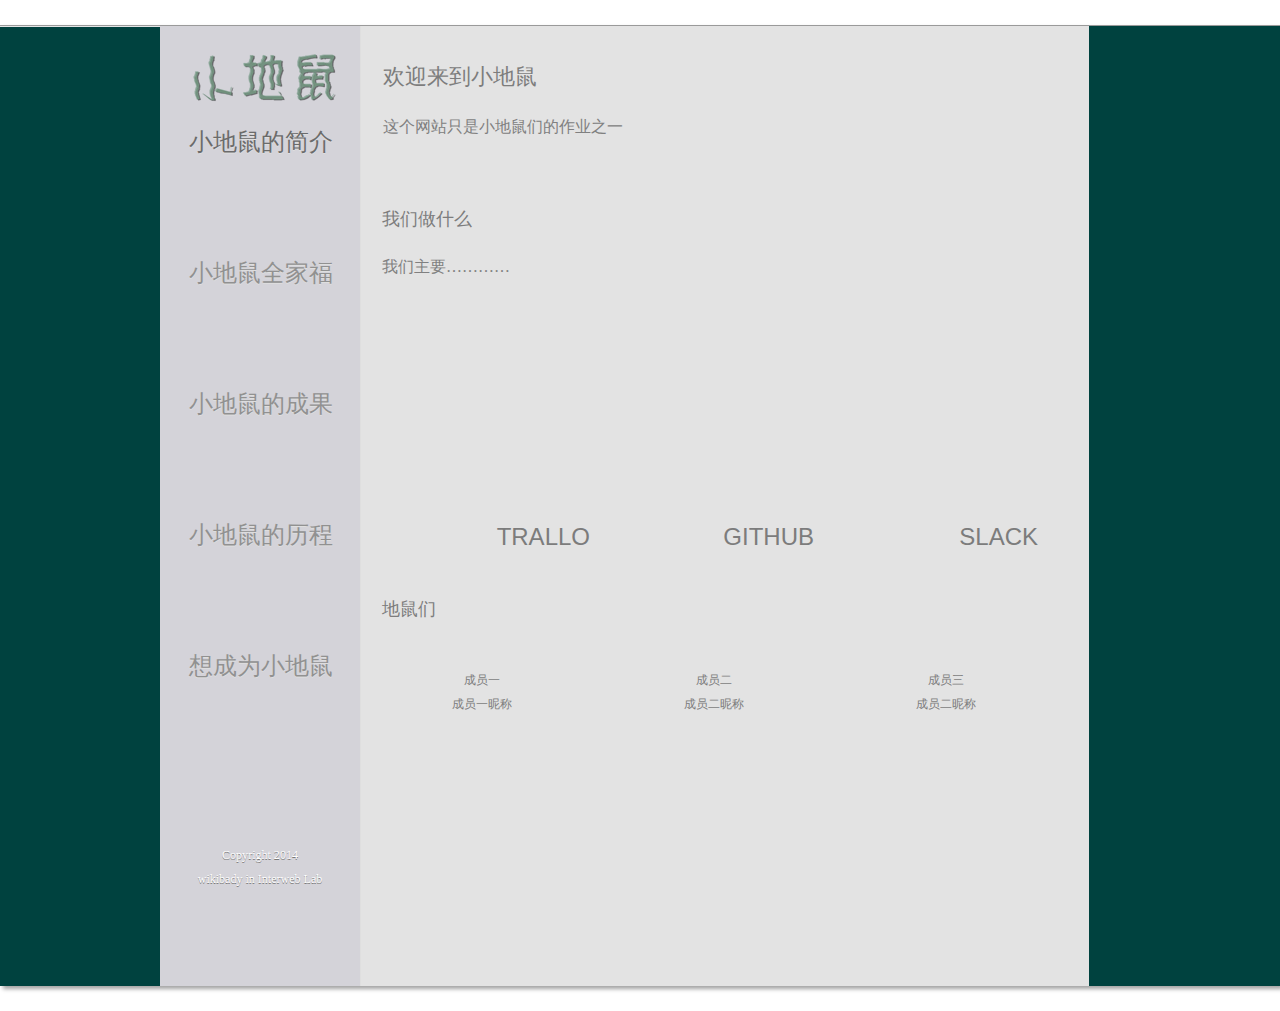
==== index.html @ 68b8af87 "lbd update" ====
<!DOCTYPE html>
<html>
<head>
	<meta charset="UTF-8">
	<title>wikibady and yaoleo</title>
	<link rel="stylesheet" href="stylesheet.css" type="text/css">
</head>
<body>
	<div class="border">
		<div id="bg">
			background
		</div>
		<div class="page">
			<div class="sidebar">
				<a href="index.html" id="logo"><img src="image/img/logo.png" alt="logo" id="img"></a>
				<br><br><br><br>
				<ul>
					<li class="selected">
						<a href="index.html">小地鼠的简介</a>
					</li>
					<br><br><br><br>
					<li>
						<a href="member.html">小地鼠全家福</a>
					</li>
					<br><br><br><br>
					<li>
						<a href="result.html">小地鼠的成果</a>
					</li>
					<br><br><br><br>
					<li>
						<a href="history.html">小地鼠的历程</a>
					</li>
                    <br><br><br><br>
					<li>
						<a href="join.html">想成为小地鼠</a>
					</li>
					<br><br><br><br>
				</ul>
                <br><br><br><br><br>
				<p>
					Copyright 2014
				</p>
				<p>
					wikibady in Interweb Lab
				</p>
			</div>
			<div class="body">
				<div>
					<h2>欢迎来到小地鼠</h2>
					<p>
						这个网站只是小地鼠们的作业之一 
					</p>
					<img src="" />
					<div>
						<h3><span>我们做什么</span></h3>
						<p>
							我们主要…………
						</p>
						<ul>
							<li id="link1">
								<a href="history.html"><span>trallo</span></a>
							</li>
							<li id="link2">
								<a href="history.html"><span>github</span></a>
							</li>
							<li id="link3">
								<a href="history.html"><span>slack</span></a>
							</li>
						</ul>
					</div>
					<div class="section">
						<h3><span>地鼠们</span></h3>
						<ul>
							<li>
								<a href="members.html"><img src="" ></a> <span>成员一</span> <span>成员一昵称</span></a> 
							</li>
							<li>
								<a href="members.html"><img src="" ></a> <span>成员二</span> <span>成员二昵称</span></a> 
							</li>
							<li>
								<a href="members.html"><img src="" ></a> <span>成员三</span> <span>成员二昵称</span></a> 
							</li>
						</ul>
					</div>
				</div>
			</div>
		</div>
	</div>
</body>
</html>
---- stylesheet.css ----
body {
	margin:0;
}
a {
	outline:none;
}
a img {
	border:0;
	display:block;
}
.border {
	position:relative;
	margin: 25px 0;
	-moz-box-shadow:    3px 3px 4px 0px #a3a3a3;
	-webkit-box-shadow: 3px 3px 4px 0px #a3a3a3;
	box-shadow:         3px 3px 4px 0px #a3a3a3;
	border-top:1px solid #9a9a9a;
	background:#00423F;
}
.page {
	width:960px;
	margin:0 auto;
	overflow:hidden;
}
#bg {
	height: 99.8%;
	left: 0;
	margin: 0;
	position: absolute;
	text-indent: -99999px;
	width: 51%;
	z-index: 0;
	border-color: #E5E5E5;
	border-style: solid none none;
	border-width: 1px;
}
.sidebar{
	background-color:#D4D3D9;
	width:200px;
	float:left;
	height:960px;
	position: relative;
	}
.sidebar #logo{
	float:right;
    position:relative;
	left:-20px;
	bottom:-20px;
}
.sidebar ul {
	padding:0;
	margin:0;
	list-style:none;
}
.sidebar ul li {
	text-align:right;
	padding:29px 27px 0 0;
}
.sidebar ul li.selected a, .sidebar ul li a:hover {
	color:#6b6b6b;
}
.sidebar ul li a {
	font-family:Impact, Haettenschweiler, "Arial Narrow Bold", sans-serif;
	font-size:24px;
	color:#919191;
	font-weight:normal;
	text-transform:uppercase;
	text-decoration:none;
	line-height:30px;
	text-shadow:0 1px 0 #dfdfdf;
	}
.sidebar p {
	clear:both;
	text-align:center;
	color:#fff;
	text-shadow:0 1px 0 #797979;
	line-height:24px;
	font-size:12px;
	margin:0;
	letter-spacing:0.001em;
	font-family: 'Conv_Muli-Regular';
	}
.body {
	float:left;
	width:728px;
	position: relative;
	background:#e3e3e3;
	height:935px;
	padding: 0 0 25px;
	border-color: #dfdfdf;
	border-style: none none none solid;
	border-width: 1px;
}
.body div h2 {
	color: #919191;
	font-family:Impact, Haettenschweiler, "Arial Narrow Bold", sans-serif;
	font-size: 22px;
	font-weight: normal;
	line-height: 30px;
	text-decoration: none;
	text-transform: uppercase;
	color: #7d7d7d;
	padding:36px 0 0 22px;
	margin:0;
}
.body div p {
	font-family: 'Conv_Muli-Italic';
	font-size:16px;
	line-height:24px;
	color:#808080;
	padding:0 0 0 22px;
	margin: 23px 0 30px;
}
.body div div {
	background:none;
	box-shadow:none;
	margin: 0 21px;
}
.body div div h3 {
	background: repeat-x right center;
	margin:20px 0 24px;
}
.body div div h3 span {
	font-family: 'Conv_Muli-Regular';
	font-size:18px;
	color:#7d7d7d;
	font-weight:normal;
	display:block;
	width: 140px;
}
.body div div p {
	padding:0;
}
.body div div ul {
	margin:0;
	padding:4px 0 7px;
	list-style:none;
	overflow:hidden;
}
.body div div ul li {
	float:left;
	height: 257px;
	width: 217px;
	position:relative;
	margin:0 0 0 7px;
}
.body div div ul li#link1 {
	background:url(../img/trello.jpg) no-repeat;
}
.body div div ul li#link1:hover, .body div div ul li#link2:hover, .body div div ul li#link3:hover {
	filter:alpha(opacity=90);
	opacity:0.9;
}
.body div div ul li#link2 {
	background:url(../img/github.jpg) no-repeat;
}
.body div div ul li#link3 {
	background:url(../img/slack.jpg) no-repeat;
}
.body div div ul li a {
	height: 257px;
	width: 217px;
	display:inline-block;
	text-decoration:none;
}
.body div div ul li a span:hover {
	color: #919191;
}
.body div div ul li a span {
	color:#7c7c7c;
	font-size:24px;
	text-transform:uppercase;
	font-family:Impact, Haettenschweiler, "Arial Narrow Bold", sans-serif;
	text-decoration:none;
	position:relative;
	float:right;
	top: 210px;
	right:16px;
}
.body div div.section ul {
	height:200px;
	padding-bottom: 33px;
}
.body div div.section ul li:first-child {
	margin:0;
}
.body div div.section ul li {
	text-align:center;
	background: 0 113px;
	width:200px;
	margin: 0 0 0 32px;
}
.body div div.section ul li a:first-child {
	height:auto;
	margin:0 0 13px 0;
}
.body div div.section ul li a:first-child img {
	border:1px solid #e3e3e3;
}
.body div div.section ul li span {
	font-family: 'Conv_Muli-Regular';
	color:#7d7d7d;
	font-size:12px;
	display:block;
	line-height:24px;
}
.body div div.section ul li a {
	width:auto;
	font-size:14px;
	color:#7d7d7d;
	font-family:Impact, Haettenschweiler, "Arial Narrow Bold", sans-serif;
	text-decoration:none;
	text-transform:uppercase;
	font-weight:normal;
	height:auto;
}
.body div div.section ul li a:hover {
	color:#404040;
}
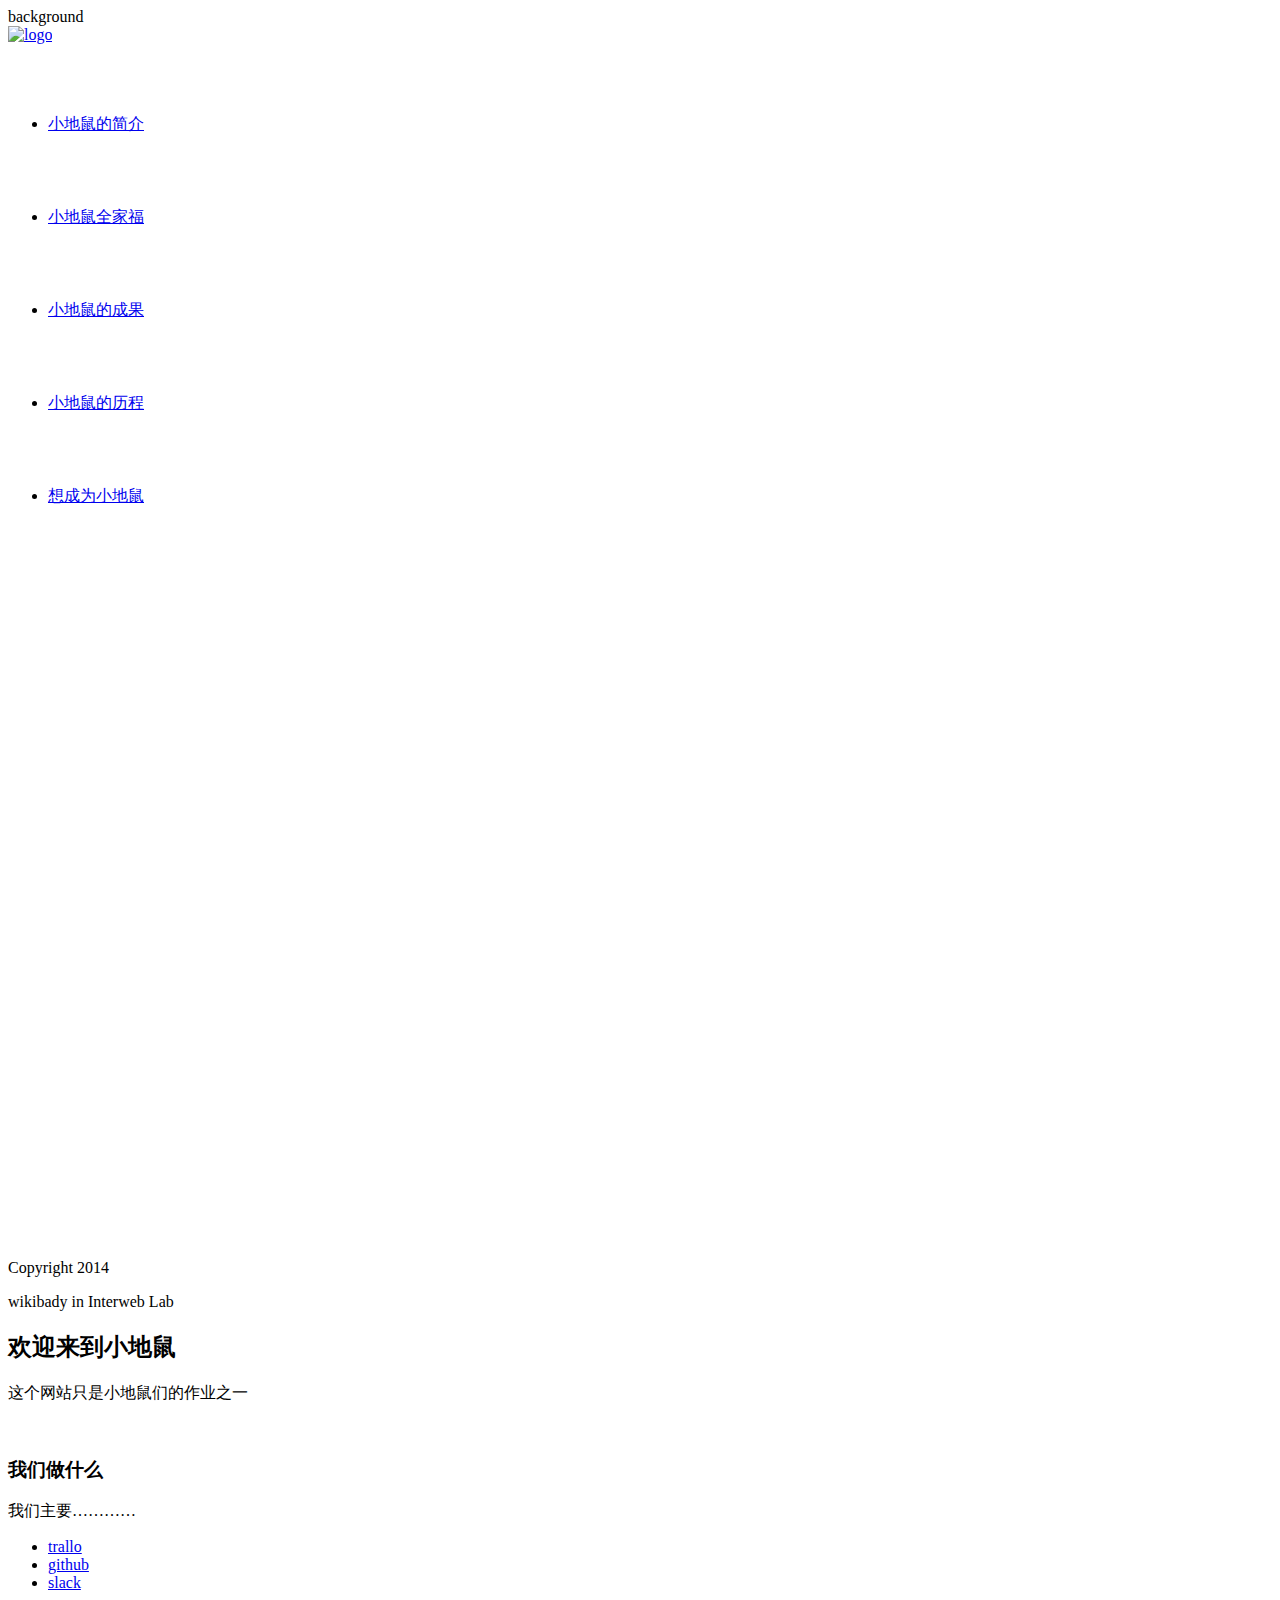
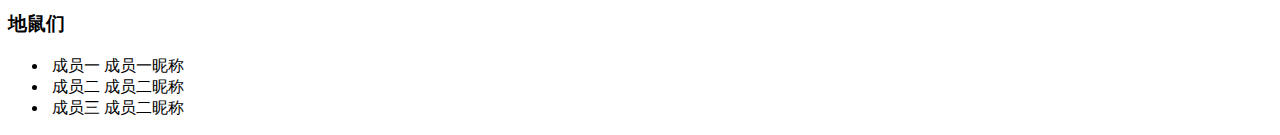
==== commit f6401c4b: "Revert "lbd update"" ====
--- a/index.html
+++ b/index.html
@@ -12,7 +12,7 @@
 		</div>
 		<div class="page">
 			<div class="sidebar">
-				<a href="index.html" id="logo"><img src="image/img/logo.png" alt="logo" id="img"></a>
+				<a href="../" id="logo"><img src="images/logo.png" alt="logo"></a>
 				<br><br><br><br>
 				<ul>
 					<li class="selected">
@@ -36,7 +36,7 @@
 					</li>
 					<br><br><br><br>
 				</ul>
-                <br><br><br><br><br>
+                 <br><br><br><br><br><br><br><br><br><br><br><br><br><br><br><br><br><br><br><br><br><br><br><br><br><br><br><br><br><br><br><br><br><br><br><br>
 				<p>
 					Copyright 2014
 				</p>
@@ -87,4 +87,4 @@
 		</div>
 	</div>
 </body>
-</html>+</html>
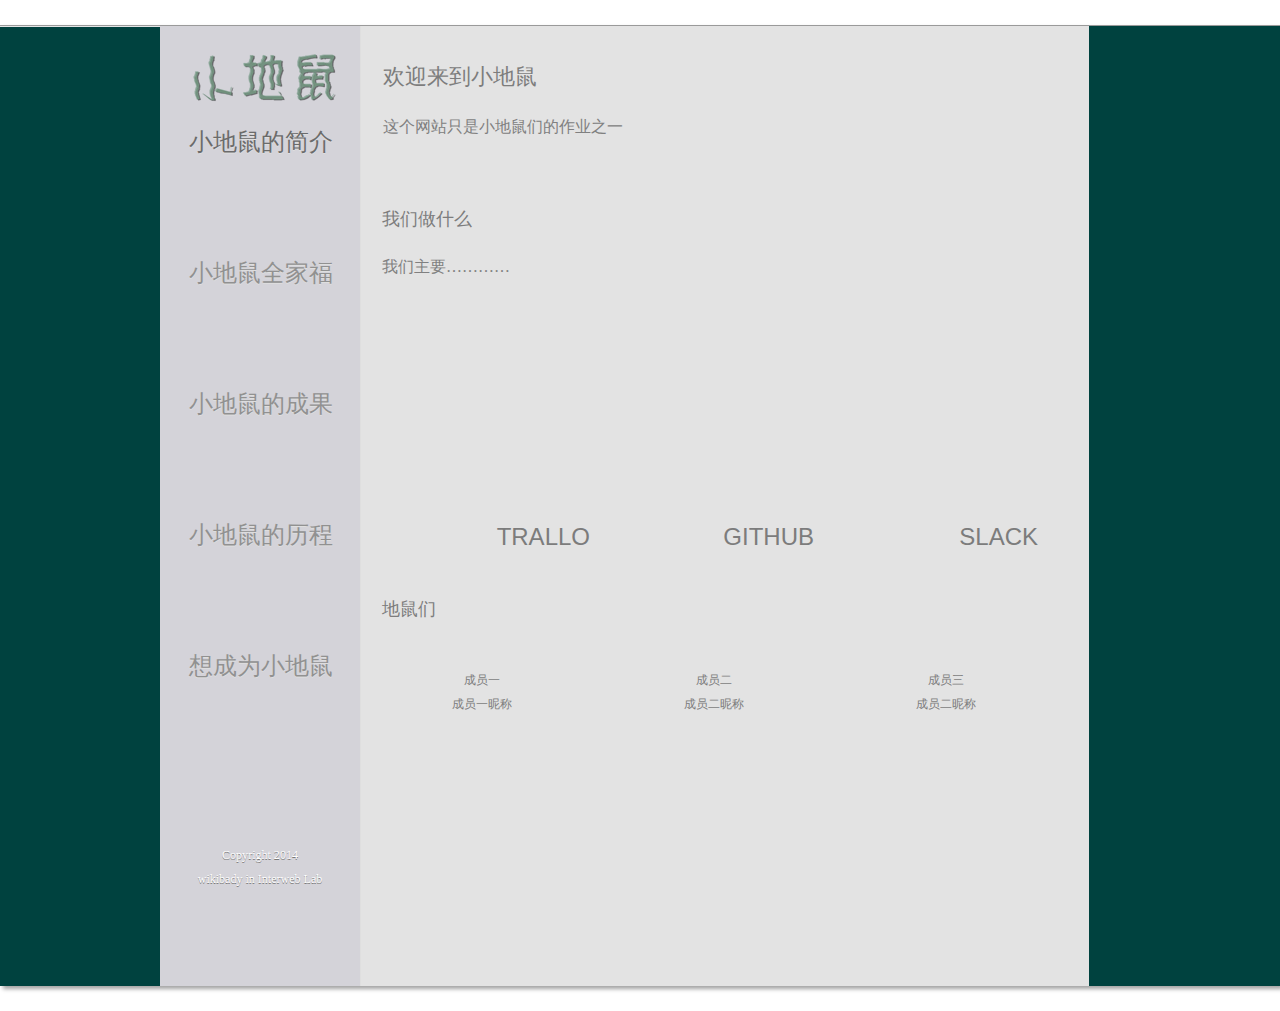
==== commit 9ad9eeab: "Revert "Revert "lbd update""" ====
--- a/index.html
+++ b/index.html
@@ -12,7 +12,7 @@
 		</div>
 		<div class="page">
 			<div class="sidebar">
-				<a href="../" id="logo"><img src="images/logo.png" alt="logo"></a>
+				<a href="index.html" id="logo"><img src="image/img/logo.png" alt="logo" id="img"></a>
 				<br><br><br><br>
 				<ul>
 					<li class="selected">
@@ -36,7 +36,7 @@
 					</li>
 					<br><br><br><br>
 				</ul>
-                 <br><br><br><br><br><br><br><br><br><br><br><br><br><br><br><br><br><br><br><br><br><br><br><br><br><br><br><br><br><br><br><br><br><br><br><br>
+                <br><br><br><br><br>
 				<p>
 					Copyright 2014
 				</p>
@@ -87,4 +87,4 @@
 		</div>
 	</div>
 </body>
-</html>
+</html>--- a/stylesheet.css
+++ b/stylesheet.css
@@ -0,0 +1,220 @@
+
+body {
+	margin:0;
+}
+a {
+	outline:none;
+}
+a img {
+	border:0;
+	display:block;
+}
+.border {
+	position:relative;
+	margin: 25px 0;
+	-moz-box-shadow:    3px 3px 4px 0px #a3a3a3;
+	-webkit-box-shadow: 3px 3px 4px 0px #a3a3a3;
+	box-shadow:         3px 3px 4px 0px #a3a3a3;
+	border-top:1px solid #9a9a9a;
+	background:#00423F;
+}
+.page {
+	width:960px;
+	margin:0 auto;
+	overflow:hidden;
+}
+#bg {
+	height: 99.8%;
+	left: 0;
+	margin: 0;
+	position: absolute;
+	text-indent: -99999px;
+	width: 51%;
+	z-index: 0;
+	border-color: #E5E5E5;
+	border-style: solid none none;
+	border-width: 1px;
+}
+.sidebar{
+	background-color:#D4D3D9;
+	width:200px;
+	float:left;
+	height:960px;
+	position: relative;
+	}
+.sidebar #logo{
+	float:right;
+    position:relative;
+	left:-20px;
+	bottom:-20px;
+}
+.sidebar ul {
+	padding:0;
+	margin:0;
+	list-style:none;
+}
+.sidebar ul li {
+	text-align:right;
+	padding:29px 27px 0 0;
+}
+.sidebar ul li.selected a, .sidebar ul li a:hover {
+	color:#6b6b6b;
+}
+.sidebar ul li a {
+	font-family:Impact, Haettenschweiler, "Arial Narrow Bold", sans-serif;
+	font-size:24px;
+	color:#919191;
+	font-weight:normal;
+	text-transform:uppercase;
+	text-decoration:none;
+	line-height:30px;
+	text-shadow:0 1px 0 #dfdfdf;
+	}
+.sidebar p {
+	clear:both;
+	text-align:center;
+	color:#fff;
+	text-shadow:0 1px 0 #797979;
+	line-height:24px;
+	font-size:12px;
+	margin:0;
+	letter-spacing:0.001em;
+	font-family: 'Conv_Muli-Regular';
+	}
+.body {
+	float:left;
+	width:728px;
+	position: relative;
+	background:#e3e3e3;
+	height:935px;
+	padding: 0 0 25px;
+	border-color: #dfdfdf;
+	border-style: none none none solid;
+	border-width: 1px;
+}
+.body div h2 {
+	color: #919191;
+	font-family:Impact, Haettenschweiler, "Arial Narrow Bold", sans-serif;
+	font-size: 22px;
+	font-weight: normal;
+	line-height: 30px;
+	text-decoration: none;
+	text-transform: uppercase;
+	color: #7d7d7d;
+	padding:36px 0 0 22px;
+	margin:0;
+}
+.body div p {
+	font-family: 'Conv_Muli-Italic';
+	font-size:16px;
+	line-height:24px;
+	color:#808080;
+	padding:0 0 0 22px;
+	margin: 23px 0 30px;
+}
+.body div div {
+	background:none;
+	box-shadow:none;
+	margin: 0 21px;
+}
+.body div div h3 {
+	background: repeat-x right center;
+	margin:20px 0 24px;
+}
+.body div div h3 span {
+	font-family: 'Conv_Muli-Regular';
+	font-size:18px;
+	color:#7d7d7d;
+	font-weight:normal;
+	display:block;
+	width: 140px;
+}
+.body div div p {
+	padding:0;
+}
+.body div div ul {
+	margin:0;
+	padding:4px 0 7px;
+	list-style:none;
+	overflow:hidden;
+}
+.body div div ul li {
+	float:left;
+	height: 257px;
+	width: 217px;
+	position:relative;
+	margin:0 0 0 7px;
+}
+.body div div ul li#link1 {
+	background:url(../img/trello.jpg) no-repeat;
+}
+.body div div ul li#link1:hover, .body div div ul li#link2:hover, .body div div ul li#link3:hover {
+	filter:alpha(opacity=90);
+	opacity:0.9;
+}
+.body div div ul li#link2 {
+	background:url(../img/github.jpg) no-repeat;
+}
+.body div div ul li#link3 {
+	background:url(../img/slack.jpg) no-repeat;
+}
+.body div div ul li a {
+	height: 257px;
+	width: 217px;
+	display:inline-block;
+	text-decoration:none;
+}
+.body div div ul li a span:hover {
+	color: #919191;
+}
+.body div div ul li a span {
+	color:#7c7c7c;
+	font-size:24px;
+	text-transform:uppercase;
+	font-family:Impact, Haettenschweiler, "Arial Narrow Bold", sans-serif;
+	text-decoration:none;
+	position:relative;
+	float:right;
+	top: 210px;
+	right:16px;
+}
+.body div div.section ul {
+	height:200px;
+	padding-bottom: 33px;
+}
+.body div div.section ul li:first-child {
+	margin:0;
+}
+.body div div.section ul li {
+	text-align:center;
+	background: 0 113px;
+	width:200px;
+	margin: 0 0 0 32px;
+}
+.body div div.section ul li a:first-child {
+	height:auto;
+	margin:0 0 13px 0;
+}
+.body div div.section ul li a:first-child img {
+	border:1px solid #e3e3e3;
+}
+.body div div.section ul li span {
+	font-family: 'Conv_Muli-Regular';
+	color:#7d7d7d;
+	font-size:12px;
+	display:block;
+	line-height:24px;
+}
+.body div div.section ul li a {
+	width:auto;
+	font-size:14px;
+	color:#7d7d7d;
+	font-family:Impact, Haettenschweiler, "Arial Narrow Bold", sans-serif;
+	text-decoration:none;
+	text-transform:uppercase;
+	font-weight:normal;
+	height:auto;
+}
+.body div div.section ul li a:hover {
+	color:#404040;
+}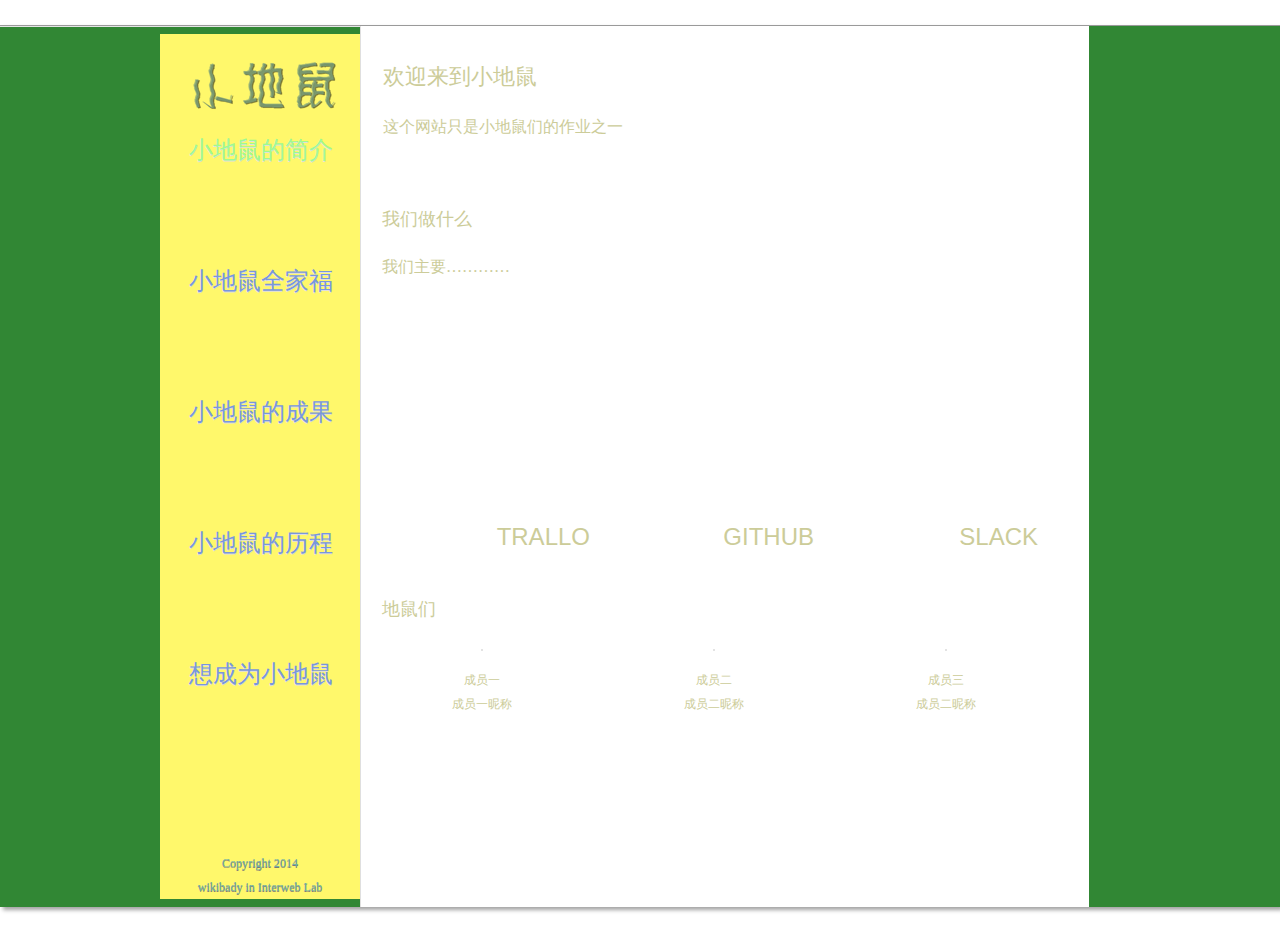
==== commit 05be5261: "color！！cloor！！" ====
--- a/index.html
+++ b/index.html
@@ -3,7 +3,7 @@
 <head>
 	<meta charset="UTF-8">
 	<title>wikibady and yaoleo</title>
-	<link rel="stylesheet" href="stylesheet.css" type="text/css">
+	<link rel="stylesheet" href="stylesheet.css" type="text/css"></link>
 </head>
 <body>
 	<div class="border">
@@ -72,13 +72,13 @@
 						<h3><span>地鼠们</span></h3>
 						<ul>
 							<li>
-								<a href="members.html"><img src="" ></a> <span>成员一</span> <span>成员一昵称</span></a> 
+								<a href="member.html"><img src="" ></a> <span>成员一</span> <span>成员一昵称</span></a> 
 							</li>
 							<li>
-								<a href="members.html"><img src="" ></a> <span>成员二</span> <span>成员二昵称</span></a> 
+								<a href="member.html"><img src="" ></a> <span>成员二</span> <span>成员二昵称</span></a> 
 							</li>
 							<li>
-								<a href="members.html"><img src="" ></a> <span>成员三</span> <span>成员二昵称</span></a> 
+								<a href="member.html"><img src="" ></a> <span>成员三</span> <span>成员二昵称</span></a> 
 							</li>
 						</ul>
 					</div>
--- a/stylesheet.css
+++ b/stylesheet.css
@@ -16,7 +16,7 @@
 	-webkit-box-shadow: 3px 3px 4px 0px #a3a3a3;
 	box-shadow:         3px 3px 4px 0px #a3a3a3;
 	border-top:1px solid #9a9a9a;
-	background:#00423F;
+	background:#318734;
 }
 .page {
 	width:960px;
@@ -36,11 +36,12 @@
 	border-width: 1px;
 }
 .sidebar{
-	background-color:#D4D3D9;
+	background-color:#FFF86B;
 	width:200px;
 	float:left;
-	height:960px;
+	height:auto;
 	position: relative;
+	bottom:-8px;
 	}
 .sidebar #logo{
 	float:right;
@@ -53,17 +54,18 @@
 	margin:0;
 	list-style:none;
 }
+
 .sidebar ul li {
 	text-align:right;
 	padding:29px 27px 0 0;
 }
 .sidebar ul li.selected a, .sidebar ul li a:hover {
-	color:#6b6b6b;
+	color:#9FFA8F;
 }
 .sidebar ul li a {
 	font-family:Impact, Haettenschweiler, "Arial Narrow Bold", sans-serif;
 	font-size:24px;
-	color:#919191;
+	color:#7997DC;
 	font-weight:normal;
 	text-transform:uppercase;
 	text-decoration:none;
@@ -73,7 +75,7 @@
 .sidebar p {
 	clear:both;
 	text-align:center;
-	color:#fff;
+    color:#71AFA4;
 	text-shadow:0 1px 0 #797979;
 	line-height:24px;
 	font-size:12px;
@@ -85,22 +87,22 @@
 	float:left;
 	width:728px;
 	position: relative;
-	background:#e3e3e3;
-	height:935px;
+	background:#ffffff;
+	height:auto;
 	padding: 0 0 25px;
 	border-color: #dfdfdf;
 	border-style: none none none solid;
 	border-width: 1px;
 }
 .body div h2 {
-	color: #919191;
+	color: #cccc99;
 	font-family:Impact, Haettenschweiler, "Arial Narrow Bold", sans-serif;
 	font-size: 22px;
 	font-weight: normal;
 	line-height: 30px;
 	text-decoration: none;
 	text-transform: uppercase;
-	color: #7d7d7d;
+	color: #cccc99;
 	padding:36px 0 0 22px;
 	margin:0;
 }
@@ -108,7 +110,7 @@
 	font-family: 'Conv_Muli-Italic';
 	font-size:16px;
 	line-height:24px;
-	color:#808080;
+	color:#cccc99;
 	padding:0 0 0 22px;
 	margin: 23px 0 30px;
 }
@@ -124,7 +126,7 @@
 .body div div h3 span {
 	font-family: 'Conv_Muli-Regular';
 	font-size:18px;
-	color:#7d7d7d;
+	color:#cccc99;
 	font-weight:normal;
 	display:block;
 	width: 140px;
@@ -165,10 +167,10 @@
 	text-decoration:none;
 }
 .body div div ul li a span:hover {
-	color: #919191;
+	color: #cccc99;
 }
 .body div div ul li a span {
-	color:#7c7c7c;
+	color:#cccc99;
 	font-size:24px;
 	text-transform:uppercase;
 	font-family:Impact, Haettenschweiler, "Arial Narrow Bold", sans-serif;
@@ -200,7 +202,7 @@
 }
 .body div div.section ul li span {
 	font-family: 'Conv_Muli-Regular';
-	color:#7d7d7d;
+	color:#cccc99;
 	font-size:12px;
 	display:block;
 	line-height:24px;
@@ -216,5 +218,5 @@
 	height:auto;
 }
 .body div div.section ul li a:hover {
-	color:#404040;
+	color:#cccc99;
 }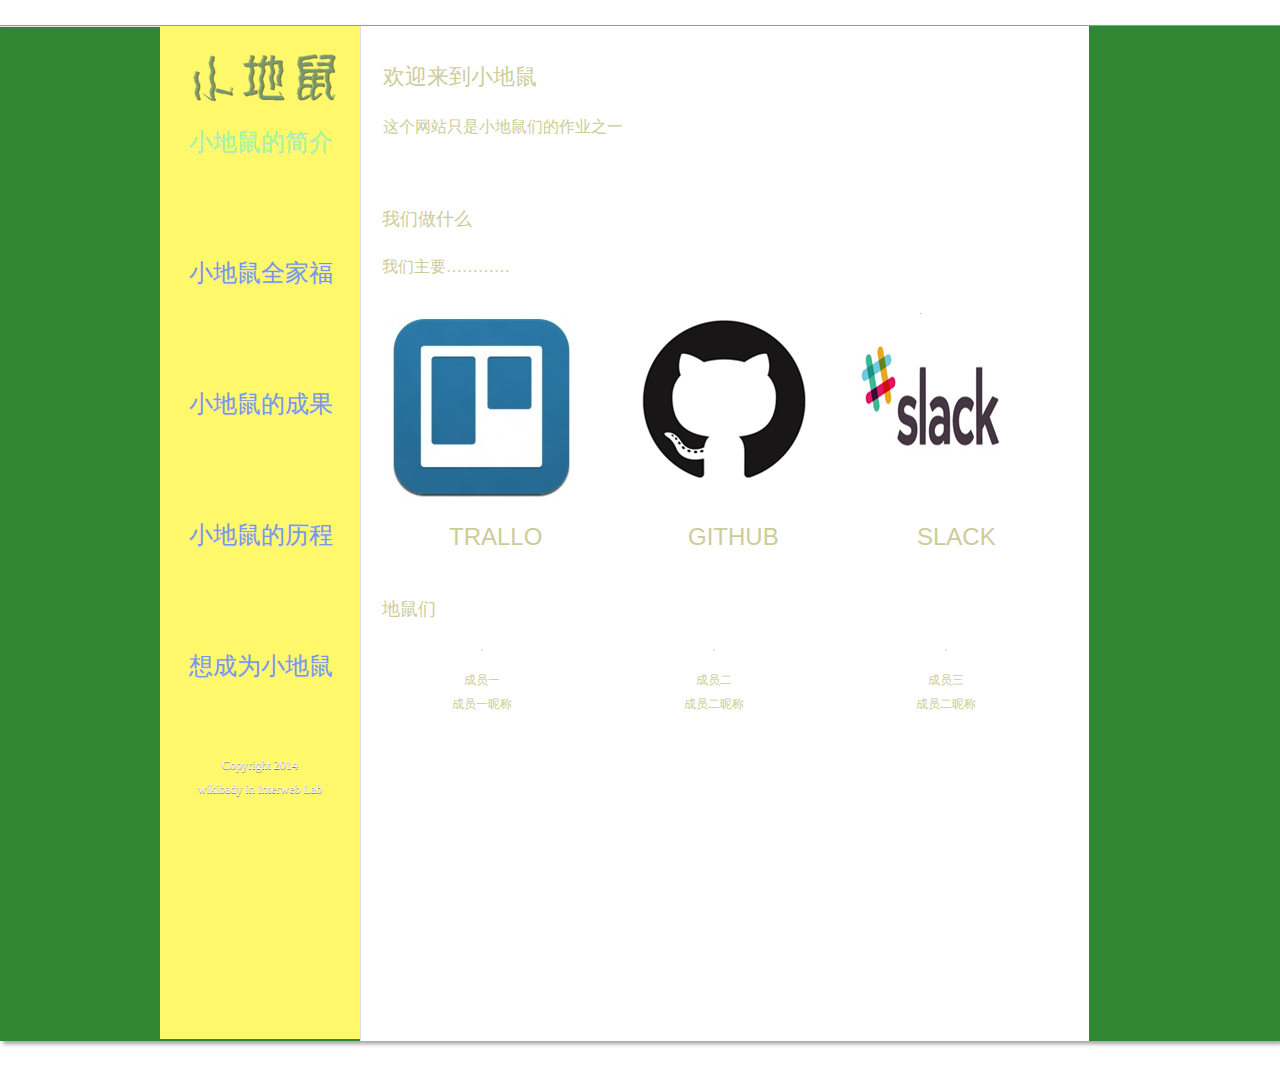
==== commit bace72f5: "2ed committed" ====
--- a/index.html
+++ b/index.html
@@ -10,8 +10,8 @@
 		<div id="bg">
 			background
 		</div>
-		<div class="page">
-			<div class="sidebar">
+		<div class="page" id="main">
+			<div class="sidebar" id="left">
 				<a href="index.html" id="logo"><img src="image/img/logo.png" alt="logo" id="img"></a>
 				<br><br><br><br>
 				<ul>
@@ -36,7 +36,7 @@
 					</li>
 					<br><br><br><br>
 				</ul>
-                <br><br><br><br><br>
+ 
 				<p>
 					Copyright 2014
 				</p>
@@ -44,7 +44,7 @@
 					wikibady in Interweb Lab
 				</p>
 			</div>
-			<div class="body">
+			<div class="body" id="right">
 				<div>
 					<h2>欢迎来到小地鼠</h2>
 					<p>
@@ -75,7 +75,7 @@
 								<a href="member.html"><img src="" ></a> <span>成员一</span> <span>成员一昵称</span></a> 
 							</li>
 							<li>
-								<a href="member.html"><img src="" ></a> <span>成员二</span> <span>成员二昵称</span></a> 
+								<a href="member.html"><img src="" ></a> <span><span>成员二</span></span> <span>成员二昵称</span></a> 
 							</li>
 							<li>
 								<a href="member.html"><img src="" ></a> <span>成员三</span> <span>成员二昵称</span></a> 
@@ -87,4 +87,8 @@
 		</div>
 	</div>
 </body>
+<script type="text/javascript">
+document.getElementById("right").style.height=document.getElementById("main").scrollHeight+"px";
+document.getElementById("left").style.height=document.getElementById("main").scrollHeight-2+"px";
+</script>
 </html>--- a/stylesheet.css
+++ b/stylesheet.css
@@ -40,9 +40,12 @@
 	width:200px;
 	float:left;
 	height:auto;
+
 	position: relative;
-	bottom:-8px;
+
+
 	}
+	
 .sidebar #logo{
 	float:right;
     position:relative;
@@ -75,7 +78,7 @@
 .sidebar p {
 	clear:both;
 	text-align:center;
-    color:#71AFA4;
+    color:#ffffff;
 	text-shadow:0 1px 0 #797979;
 	line-height:24px;
 	font-size:12px;
@@ -89,6 +92,8 @@
 	position: relative;
 	background:#ffffff;
 	height:auto;
+	min-height:965px ;
+    max-height:1500px;
 	padding: 0 0 25px;
 	border-color: #dfdfdf;
 	border-style: none none none solid;
@@ -148,17 +153,21 @@
 	margin:0 0 0 7px;
 }
 .body div div ul li#link1 {
-	background:url(../img/trello.jpg) no-repeat;
+	background:url(../image/img/trello.jpg) no-repeat;
 }
 .body div div ul li#link1:hover, .body div div ul li#link2:hover, .body div div ul li#link3:hover {
 	filter:alpha(opacity=90);
 	opacity:0.9;
 }
 .body div div ul li#link2 {
-	background:url(../img/github.jpg) no-repeat;
+	background:url(../image/img/github.png) no-repeat;
+	position:relative;
+	right:-15px;
 }
 .body div div ul li#link3 {
-	background:url(../img/slack.jpg) no-repeat;
+	background:url(../image/img/slack.png) no-repeat;
+	position:relative;
+	right:-20px;
 }
 .body div div ul li a {
 	height: 257px;
@@ -168,6 +177,7 @@
 }
 .body div div ul li a span:hover {
 	color: #cccc99;
+	
 }
 .body div div ul li a span {
 	color:#cccc99;
@@ -176,10 +186,11 @@
 	font-family:Impact, Haettenschweiler, "Arial Narrow Bold", sans-serif;
 	text-decoration:none;
 	position:relative;
-	float:right;
+	float:center;
 	top: 210px;
-	right:16px;
-}
+	right:-60px;
+}
+
 .body div div.section ul {
 	height:200px;
 	padding-bottom: 33px;
@@ -219,4 +230,4 @@
 }
 .body div div.section ul li a:hover {
 	color:#cccc99;
-}+}
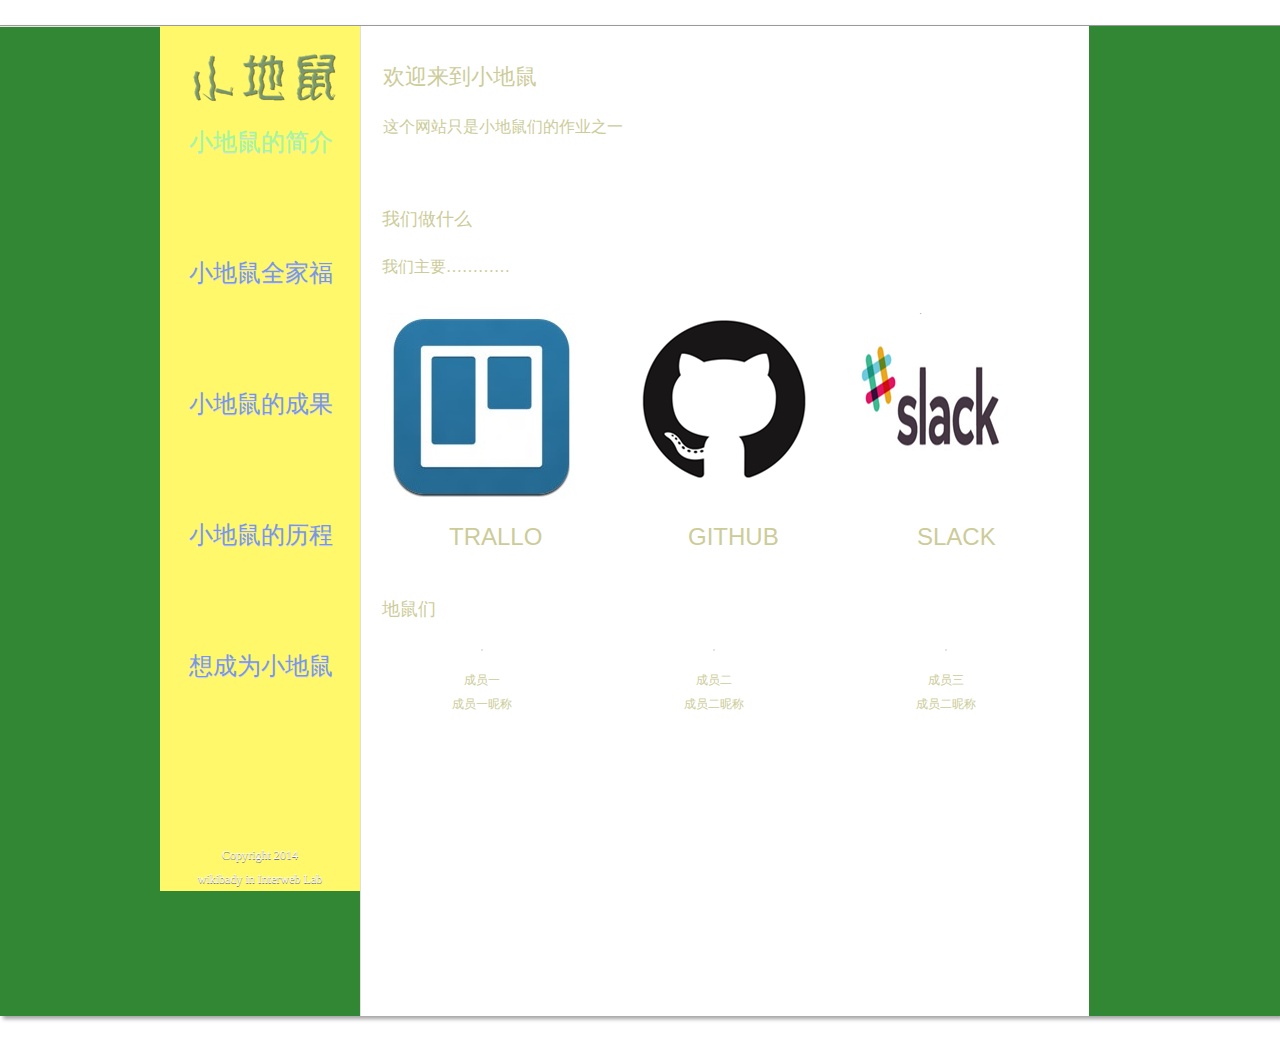
==== commit 5e99f24c: "." ====
--- a/index.html
+++ b/index.html
@@ -3,15 +3,15 @@
 <head>
 	<meta charset="UTF-8">
 	<title>wikibady and yaoleo</title>
-	<link rel="stylesheet" href="stylesheet.css" type="text/css"></link>
+	<link rel="stylesheet" href="stylesheet.css" type="text/css">
 </head>
 <body>
 	<div class="border">
 		<div id="bg">
 			background
 		</div>
-		<div class="page" id="main">
-			<div class="sidebar" id="left">
+		<div class="page">
+			<div class="sidebar">
 				<a href="index.html" id="logo"><img src="image/img/logo.png" alt="logo" id="img"></a>
 				<br><br><br><br>
 				<ul>
@@ -36,7 +36,7 @@
 					</li>
 					<br><br><br><br>
 				</ul>
- 
+                <br><br><br><br><br>
 				<p>
 					Copyright 2014
 				</p>
@@ -44,7 +44,7 @@
 					wikibady in Interweb Lab
 				</p>
 			</div>
-			<div class="body" id="right">
+			<div class="body">
 				<div>
 					<h2>欢迎来到小地鼠</h2>
 					<p>
@@ -72,13 +72,13 @@
 						<h3><span>地鼠们</span></h3>
 						<ul>
 							<li>
-								<a href="member.html"><img src="" ></a> <span>成员一</span> <span>成员一昵称</span></a> 
+								<a href="members.html"><img src="" ></a> <span>成员一</span> <span>成员一昵称</span></a> 
 							</li>
 							<li>
-								<a href="member.html"><img src="" ></a> <span><span>成员二</span></span> <span>成员二昵称</span></a> 
+								<a href="members.html"><img src="" ></a> <span>成员二</span> <span>成员二昵称</span></a> 
 							</li>
 							<li>
-								<a href="member.html"><img src="" ></a> <span>成员三</span> <span>成员二昵称</span></a> 
+								<a href="members.html"><img src="" ></a> <span>成员三</span> <span>成员二昵称</span></a> 
 							</li>
 						</ul>
 					</div>
@@ -87,8 +87,4 @@
 		</div>
 	</div>
 </body>
-<script type="text/javascript">
-document.getElementById("right").style.height=document.getElementById("main").scrollHeight+"px";
-document.getElementById("left").style.height=document.getElementById("main").scrollHeight-2+"px";
-</script>
 </html>--- a/stylesheet.css
+++ b/stylesheet.css
@@ -93,7 +93,6 @@
 	background:#ffffff;
 	height:auto;
 	min-height:965px ;
-    max-height:1500px;
 	padding: 0 0 25px;
 	border-color: #dfdfdf;
 	border-style: none none none solid;
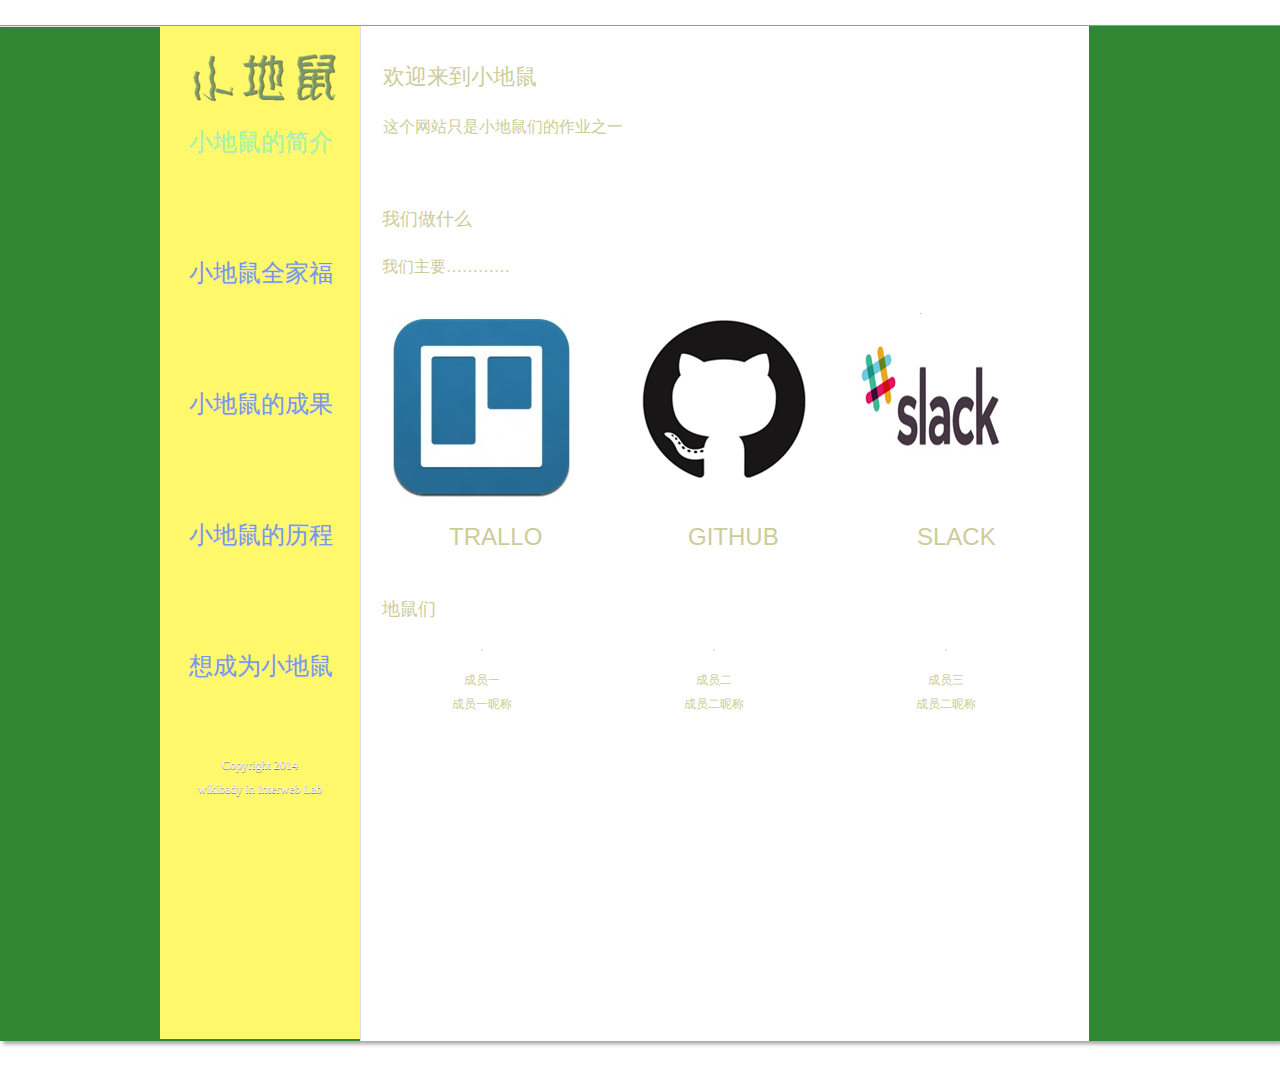
==== commit f2f970eb: "commit again" ====
--- a/index.html
+++ b/index.html
@@ -3,15 +3,15 @@
 <head>
 	<meta charset="UTF-8">
 	<title>wikibady and yaoleo</title>
-	<link rel="stylesheet" href="stylesheet.css" type="text/css">
+	<link rel="stylesheet" href="stylesheet.css" type="text/css"></link>
 </head>
 <body>
 	<div class="border">
 		<div id="bg">
 			background
 		</div>
-		<div class="page">
-			<div class="sidebar">
+		<div class="page" id="main">
+			<div class="sidebar" id="left">
 				<a href="index.html" id="logo"><img src="image/img/logo.png" alt="logo" id="img"></a>
 				<br><br><br><br>
 				<ul>
@@ -36,7 +36,7 @@
 					</li>
 					<br><br><br><br>
 				</ul>
-                <br><br><br><br><br>
+ 
 				<p>
 					Copyright 2014
 				</p>
@@ -44,7 +44,7 @@
 					wikibady in Interweb Lab
 				</p>
 			</div>
-			<div class="body">
+			<div class="body" id="right">
 				<div>
 					<h2>欢迎来到小地鼠</h2>
 					<p>
@@ -72,13 +72,13 @@
 						<h3><span>地鼠们</span></h3>
 						<ul>
 							<li>
-								<a href="members.html"><img src="" ></a> <span>成员一</span> <span>成员一昵称</span></a> 
+								<a href="member.html"><img src="" ></a> <span>成员一</span> <span>成员一昵称</span></a> 
 							</li>
 							<li>
-								<a href="members.html"><img src="" ></a> <span>成员二</span> <span>成员二昵称</span></a> 
+								<a href="member.html"><img src="" ></a> <span><span>成员二</span></span> <span>成员二昵称</span></a> 
 							</li>
 							<li>
-								<a href="members.html"><img src="" ></a> <span>成员三</span> <span>成员二昵称</span></a> 
+								<a href="member.html"><img src="" ></a> <span>成员三</span> <span>成员二昵称</span></a> 
 							</li>
 						</ul>
 					</div>
@@ -87,4 +87,8 @@
 		</div>
 	</div>
 </body>
+<script type="text/javascript">
+document.getElementById("right").style.height=document.getElementById("main").scrollHeight+"px";
+document.getElementById("left").style.height=document.getElementById("main").scrollHeight-2+"px";
+</script>
 </html>--- a/stylesheet.css
+++ b/stylesheet.css
@@ -93,6 +93,7 @@
 	background:#ffffff;
 	height:auto;
 	min-height:965px ;
+    max-height:1500px;
 	padding: 0 0 25px;
 	border-color: #dfdfdf;
 	border-style: none none none solid;
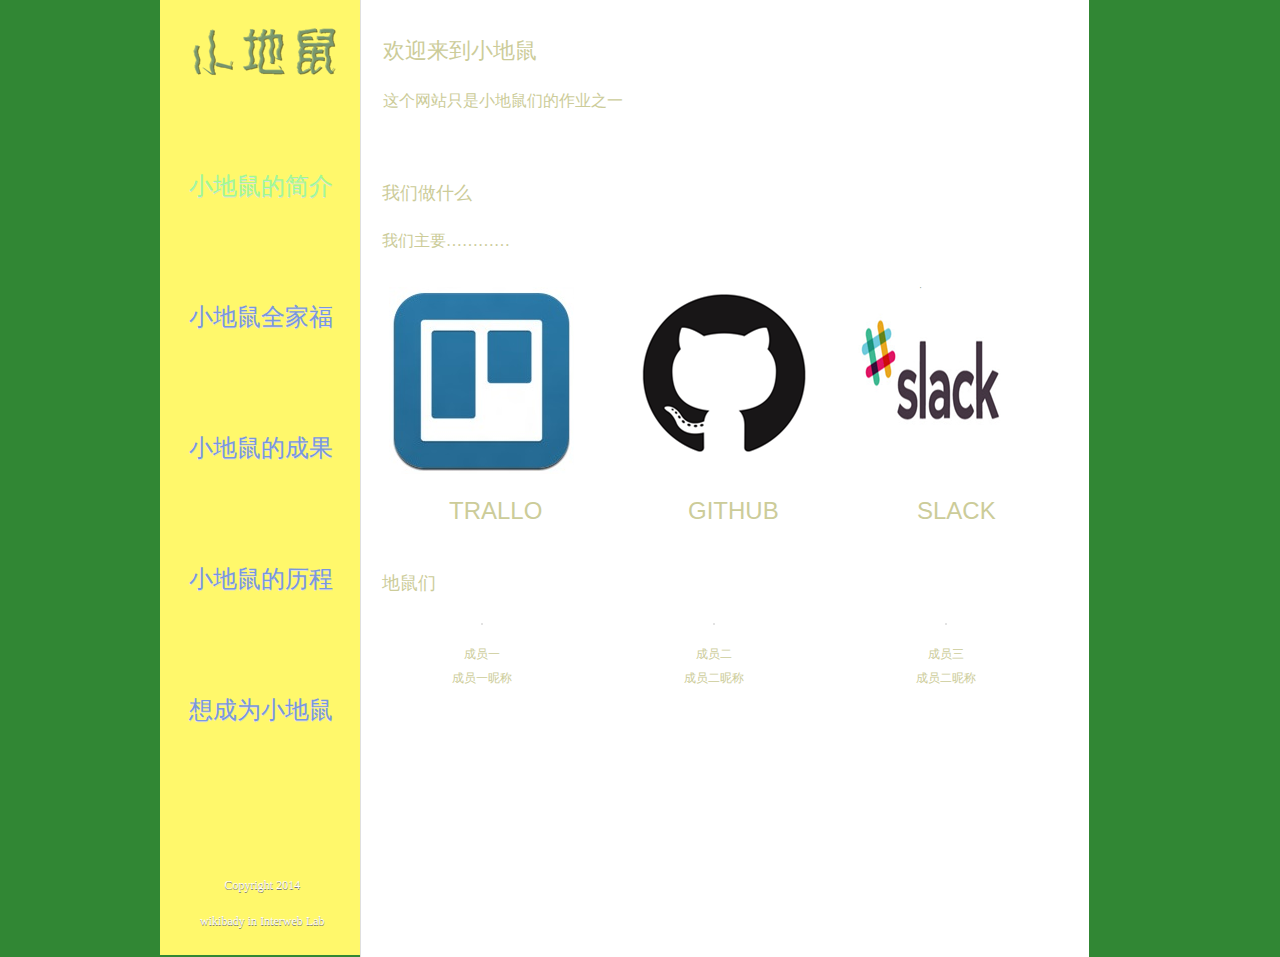
==== commit 86e1fdc4: "youhua" ====
--- a/index.html
+++ b/index.html
@@ -7,9 +7,6 @@
 </head>
 <body>
 	<div class="border">
-		<div id="bg">
-			background
-		</div>
 		<div class="page" id="main">
 			<div class="sidebar" id="left">
 				<a href="index.html" id="logo"><img src="image/img/logo.png" alt="logo" id="img"></a>
@@ -36,13 +33,14 @@
 					</li>
 					<br><br><br><br>
 				</ul>
- 
+                <div id="p">
 				<p>
 					Copyright 2014
 				</p>
 				<p>
 					wikibady in Interweb Lab
 				</p>
+				</div>
 			</div>
 			<div class="body" id="right">
 				<div>
--- a/stylesheet.css
+++ b/stylesheet.css
@@ -11,11 +11,8 @@
 }
 .border {
 	position:relative;
-	margin: 25px 0;
-	-moz-box-shadow:    3px 3px 4px 0px #a3a3a3;
-	-webkit-box-shadow: 3px 3px 4px 0px #a3a3a3;
-	box-shadow:         3px 3px 4px 0px #a3a3a3;
-	border-top:1px solid #9a9a9a;
+
+	min-height:907px;
 	background:#318734;
 }
 .page {
@@ -23,23 +20,13 @@
 	margin:0 auto;
 	overflow:hidden;
 }
-#bg {
-	height: 99.8%;
-	left: 0;
-	margin: 0;
-	position: absolute;
-	text-indent: -99999px;
-	width: 51%;
-	z-index: 0;
-	border-color: #E5E5E5;
-	border-style: solid none none;
-	border-width: 1px;
-}
+
 .sidebar{
 	background-color:#FFF86B;
 	width:200px;
 	float:left;
 	height:auto;
+	min-height:907px;
 
 	position: relative;
 
@@ -54,7 +41,7 @@
 }
 .sidebar ul {
 	padding:0;
-	margin:0;
+	margin-top:70px;
 	list-style:none;
 }
 
@@ -75,7 +62,7 @@
 	line-height:30px;
 	text-shadow:0 1px 0 #dfdfdf;
 	}
-.sidebar p {
+#p {
 	clear:both;
 	text-align:center;
     color:#ffffff;
@@ -85,6 +72,9 @@
 	margin:0;
 	letter-spacing:0.001em;
 	font-family: 'Conv_Muli-Regular';
+	position: absolute;
+	bottom:10px;
+	left:40px;
 	}
 .body {
 	float:left;
@@ -92,12 +82,11 @@
 	position: relative;
 	background:#ffffff;
 	height:auto;
-	min-height:965px ;
-    max-height:1500px;
 	padding: 0 0 25px;
 	border-color: #dfdfdf;
 	border-style: none none none solid;
 	border-width: 1px;
+	min-height:907px;
 }
 .body div h2 {
 	color: #cccc99;
